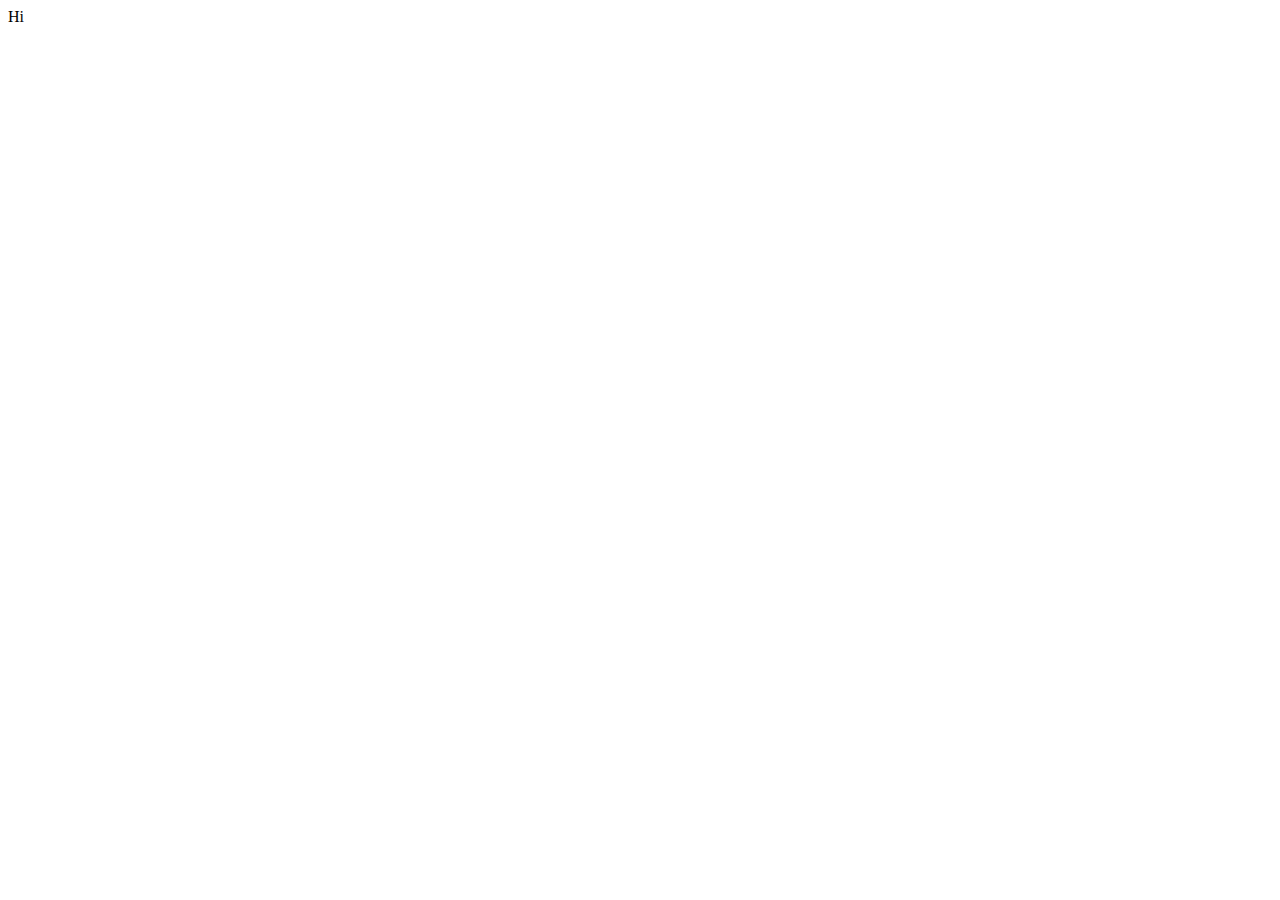
==== index.html @ b6fa1eb6 "change" ====
<html lang="en">
<head>
    <meta charset="UTF-8">
    <meta name="viewport" content="width=device-width, initial-scale=1.0">
    <title>Document</title>
</head>
<body>
    <p>Hi</p>
    
</body>
</html>
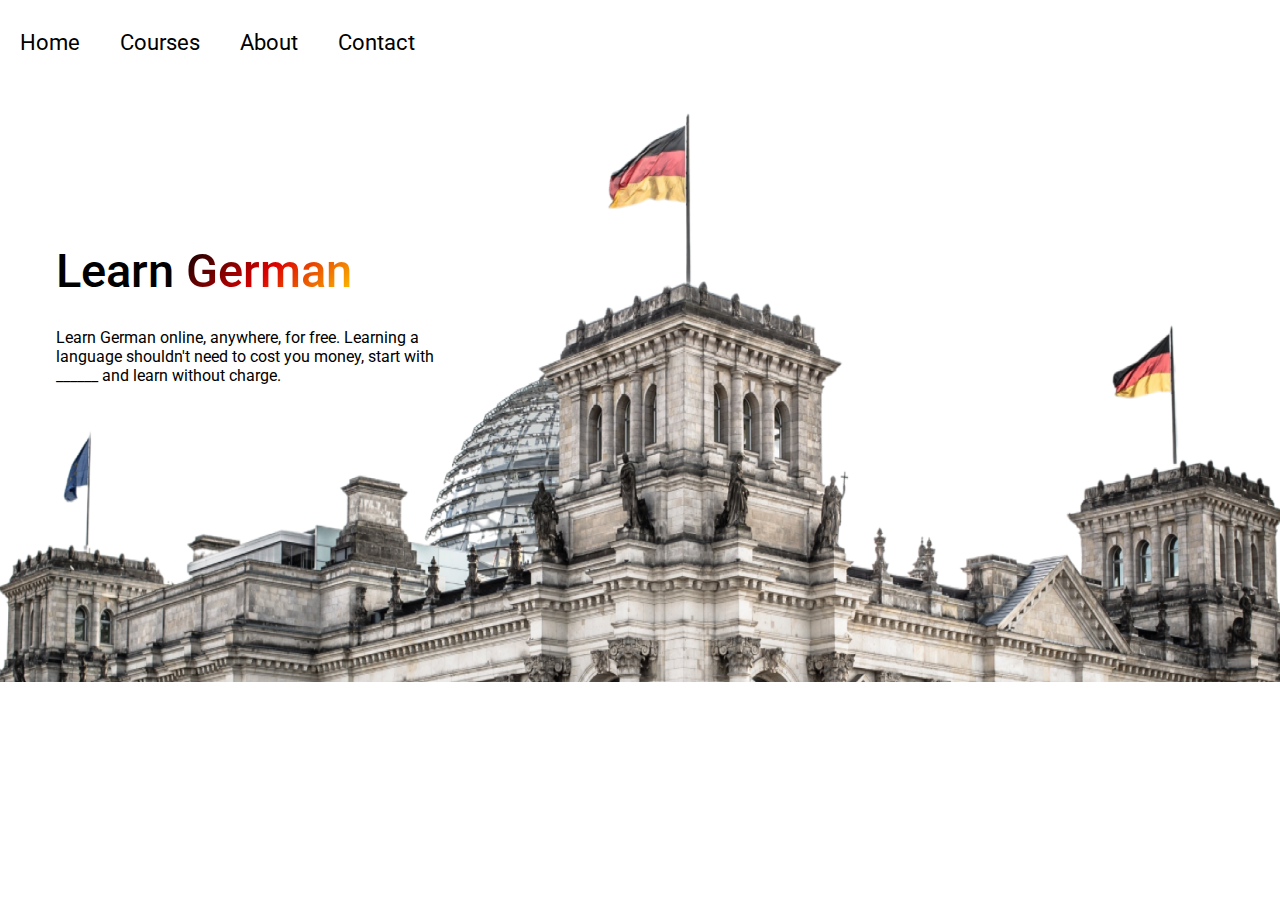
==== commit 0884a760: "navupdate" ====
--- a/index.html
+++ b/index.html
@@ -3,9 +3,31 @@
     <meta charset="UTF-8">
     <meta name="viewport" content="width=device-width, initial-scale=1.0">
     <title>Document</title>
+    <link rel="stylesheet" href="/stylesheets/styles.css">
+    <script src="script.js"></script>
+    <link rel="stylesheet" href="https://cdnjs.cloudflare.com/ajax/libs/font-awesome/4.7.0/css/font-awesome.min.css">
+    <link rel="preconnect" href="https://fonts.googleapis.com">
+  <link rel="preconnect" href="https://fonts.gstatic.com" crossorigin>
+  <link href="https://fonts.googleapis.com/css2?family=Roboto:ital,wght@0,100;0,300;0,400;0,500;0,700;0,900;1,100;1,300;1,400;1,500;1,700;1,900&display=swap" rel="stylesheet">
+
 </head>
 <body>
-    <p>Hi</p>
-    
+    <div class="topnav" id="myTopnav">
+        <a class="navButton" href="#home" class="active">Home</a>
+        <a class="navButton" href="/courses/A1/introduction.html">Courses</a>
+        <a class="navButton" href="#contact">About</a>
+        <a class="navButton" href="#about">Contact</a>
+        <a href="javascript:void(0);" class="icon" onclick="myFunction()">
+          <i class="fa fa-bars"></i>
+        </a>
+      </div>
+
+    <div class="headercontainer">
+      <img src="images/home/coverImage.png" class="headImage" alt="Snow" style="width:100%;">
+      <div class="headerText">
+        <p class="titleText">Learn <span class="germanheader">German</span></p>
+        <p class="headingsubtext">Learn German online, anywhere, for free. Learning a language shouldn't need to cost you money, start with ______ and learn without charge.</p>
+      </div>
+    </div>
 </body>
 </html>--- a/stylesheets/styles.css
+++ b/stylesheets/styles.css
@@ -0,0 +1,139 @@
+* {
+    margin: 0px; 
+    padding: 0px; 
+    font-family: "Roboto", sans-serif;
+    z-index: 1; 
+}
+
+p {
+    font-size: 1.7rem; /* 14px */
+}
+
+.titleText{
+    font-weight: 500;
+    font-size: 3.7vw;
+}
+
+.germanheader {
+    font-size: 3.7vw;
+    background: -webkit-linear-gradient(-45deg, #000000, #DD0000, #FFCE00);
+    -webkit-background-clip: text;
+    -webkit-text-fill-color: transparent;
+}
+
+.headercontainer{
+    position: relative;
+}
+
+.headerImage{
+    position: relative;
+    width: 100%;
+}
+
+.headerText{
+    position: absolute;
+    margin-top: 4%;
+    top: 45%;
+    margin-left: 2%;
+    transform: translateY(-95%);
+    padding: 30px; 
+
+}
+
+
+.headingsubtext{
+    padding-top: 3%;
+    font-size: 1rem;
+    font-weight: 400;
+    max-width: 43%;
+    margin-right: 10%;
+}
+
+.header-grid{
+    display: grid;
+    grid-template-columns: 11% 89%;
+}
+
+
+/* =================== NAVBAR =================== */
+.topnav {
+overflow: hidden;
+background-color: #ffffff;
+margin: 0;
+padding: 0;
+position: sticky;
+top: 0;
+}
+  
+.navbutton{
+float: left;
+display: block;
+color: #000000;
+text-align: center;
+padding: 30px 20px;
+text-decoration: none;
+font-size: 22px;
+}
+
+.topnav .icon {
+display: none;
+color: #000000;
+text-align: center;
+padding: 30px 20px;
+text-decoration: none;
+font-size: 22px;
+
+}
+
+@media screen and (max-width: 800px) {
+.topnav a:not(:first-child) {display: none;}
+.topnav a.icon {
+    float: right;
+    display: block;
+}
+}
+
+@media screen and (max-width: 800px) {
+.topnav.responsive {position: relative;}
+.topnav.responsive .icon {
+    position: absolute;
+    right: 0;
+    top: 0;
+}
+.topnav.responsive a {
+    float: none;
+    display: block;
+    text-align: left;
+}
+* {
+    font-size: 90%;
+}
+}
+
+@media screen and (max-width: 500px) {
+    .headerText{
+        font-size: 5.7vw;
+        position: absolute;
+        margin-top: 4%;
+        top: 45%;
+        text-align: center;
+        transform: translateY(-75%);
+        padding: 30px; 
+    
+    }
+
+    .headingsubtext{
+        padding-top: 3%;
+        font-size: .7rem;
+        font-weight: 500;
+        max-width: 100%;
+        margin-right: 15%;
+        margin-left: 15%;
+        text-align: center;
+    }
+
+
+    .headImage{
+        filter: blur(.2rem);
+    }
+}